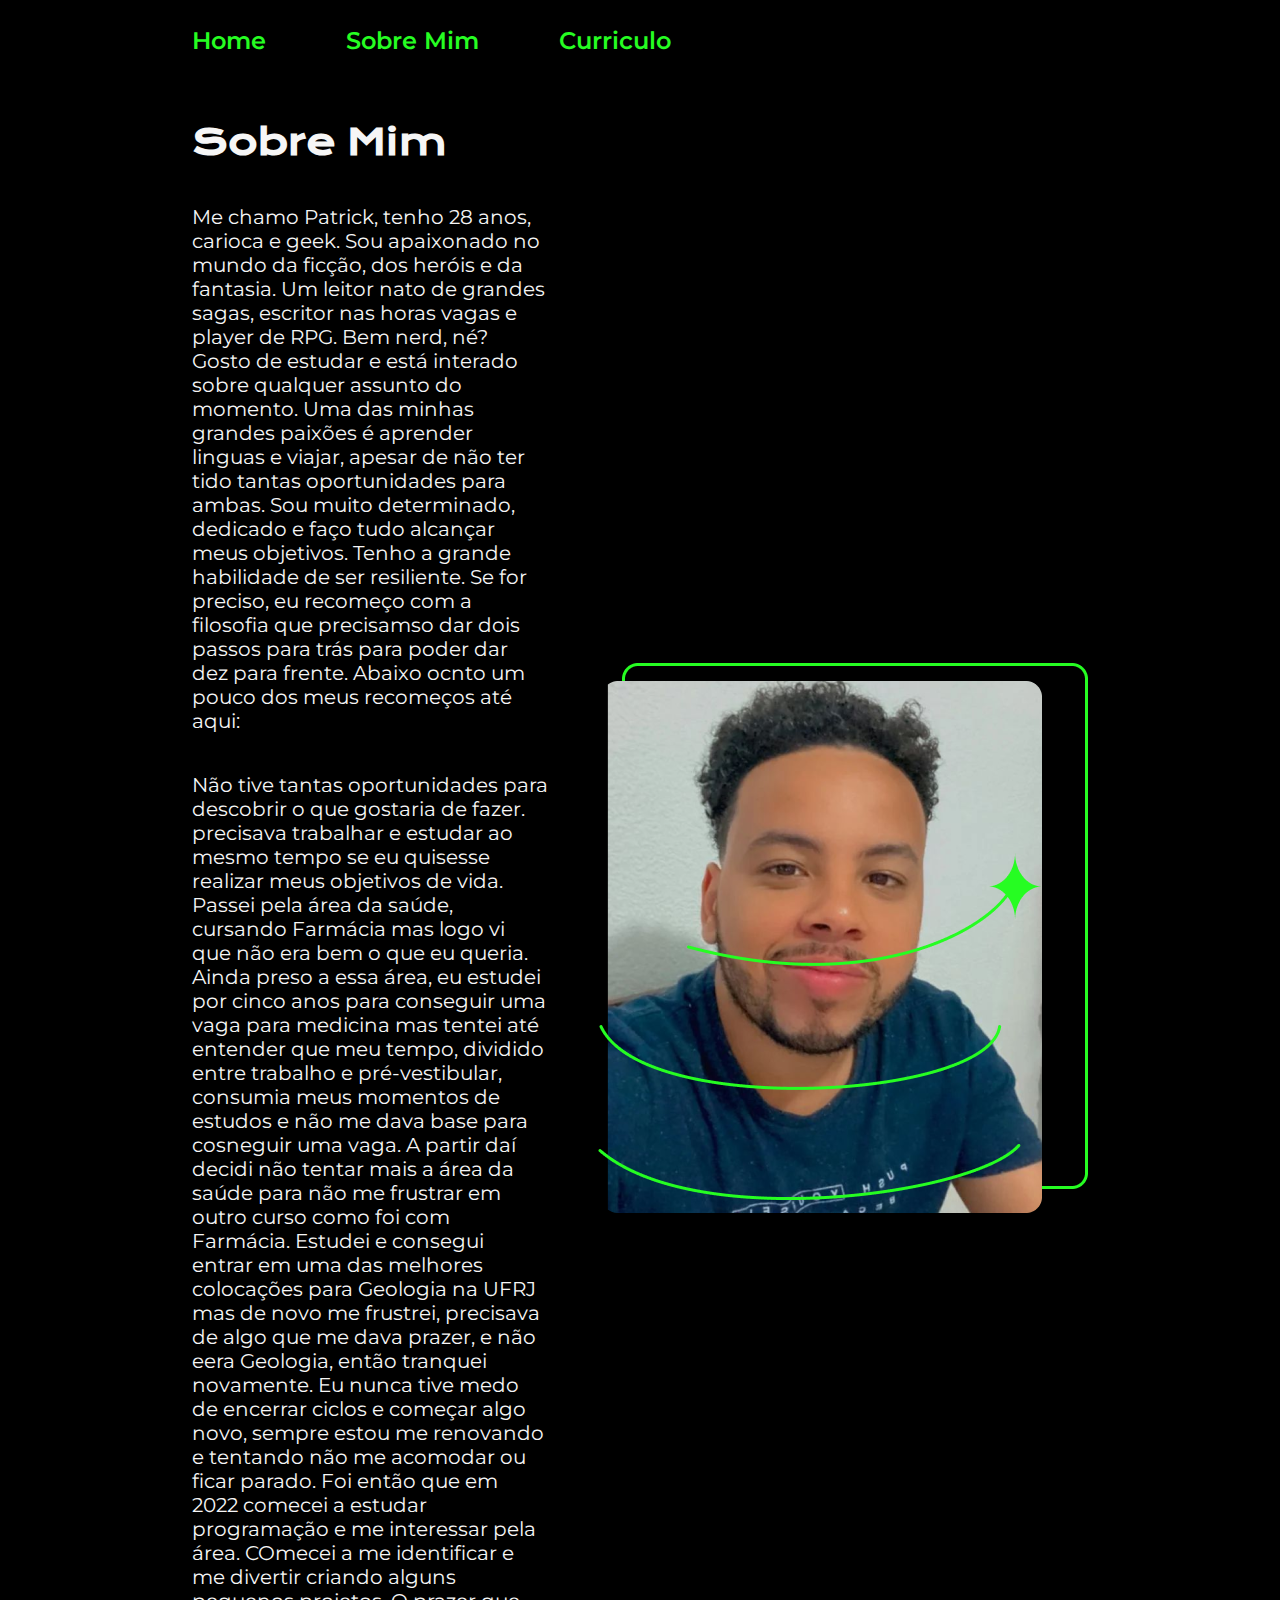
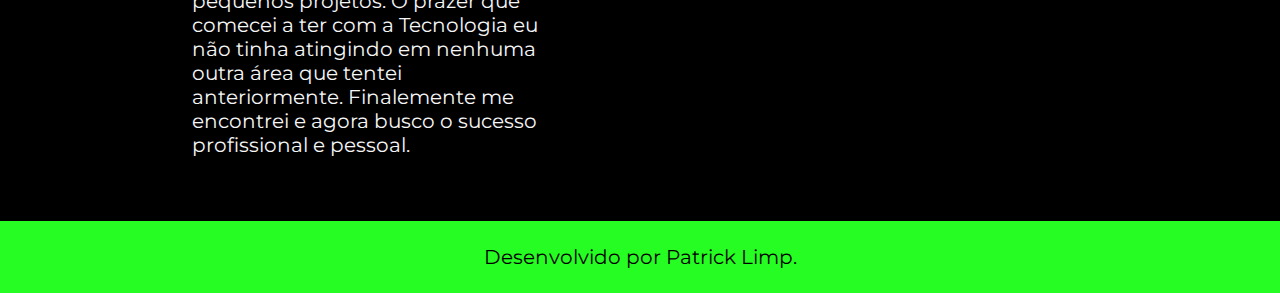
==== about.html @ e4c04f75 "Atualização" ====
<!DOCTYPE html>
<html lang="pt-br">
<head>
    <meta charset="UTF-8">
    <meta http-equiv="X-UA-Compatible" content="IE=edge">
    <meta name="viewport" content="width=device-width, initial-scale=1.0">
    <link rel="stylesheet" href="estilo/style.css">
    <title>Sobre Mim</title>
</head>
<body>
    <header class="cabecalho">
        <nav class="cabecalho__menu">
            <a class="cabecalho__menu__link" href="index.html">Home</a>
            <a class="cabecalho__menu__link" href="about.html">Sobre Mim</a>
            <a class="cabecalho__menu__link" href="curriculo.html">Curriculo</a>
        </nav>
    </header>
    <main class="apresentacao">
        <section class="apresentacao__conteudo">
            <h1 class="apresentacao__conteudo__titulo">Sobre Mim</h1>
            <p>
                Me chamo Patrick, tenho 28 anos, carioca e geek. Sou apaixonado no mundo da ficção, dos heróis e da fantasia. Um leitor nato de grandes sagas, escritor nas horas vagas e player de RPG. Bem nerd, né?
                Gosto de estudar e está interado sobre qualquer assunto do momento. Uma das minhas grandes paixões é aprender linguas e viajar, apesar de não ter tido tantas oportunidades para ambas. Sou muito determinado, dedicado e faço tudo alcançar meus objetivos. Tenho a grande habilidade de ser resiliente. Se for preciso, eu recomeço com a filosofia que precisamso dar dois passos para trás para poder dar dez para frente. Abaixo ocnto um pouco dos meus recomeços até aqui:
            </p>
            <p>
                Não tive tantas oportunidades para descobrir o que gostaria de fazer. precisava trabalhar e estudar ao mesmo tempo se eu quisesse realizar meus objetivos de vida. Passei pela área da saúde, cursando Farmácia mas logo vi que não era bem o que eu queria. Ainda preso a essa área, eu estudei por cinco anos para conseguir uma vaga para medicina mas tentei até entender que meu tempo, dividido entre trabalho e pré-vestibular, consumia meus momentos de estudos e não me dava base para cosneguir uma vaga. A partir daí decidi não tentar mais a área da saúde para não me frustrar em outro curso como foi com Farmácia.
                Estudei e consegui entrar em uma das melhores colocações para Geologia na UFRJ mas de novo me frustrei, precisava de algo que me dava prazer, e não eera Geologia, então tranquei novamente. Eu nunca tive medo de encerrar ciclos e começar algo novo, sempre estou me renovando e tentando não me acomodar ou ficar parado. 
                Foi então que em 2022 comecei a estudar programação e me interessar pela área. COmecei a me identificar e me divertir criando alguns pequenos projetos. O prazer que comecei a ter com a Tecnologia eu não tinha atingindo em nenhuma outra área que tentei anteriormente. Finalemente me encontrei e agora busco o sucesso profissional e pessoal.
            </p>
        </section>
        <img src="assets/imagem.png" alt="Foto de Patrick">
    </main>
    <footer class="rodape">
        <p>Desenvolvido por Patrick Limp.</p>
    </footer>
</body>
</html>
---- estilo/style.css ----
@import url('https://fonts.googleapis.com/css2?family=Krona+One&family=Parisienne&display=swap');
@import url('https://fonts.googleapis.com/css2?family=Montserrat:wght@400;600&display=swap');

*{
    margin: 0;
    padding: 0;
}

body {
    background-color: black;
    box-sizing: border-box;
    color: #F6F6F6;
    /* height: 100vh; */
}

strong {
    color: #26FD22;
}

.cabecalho {
    padding: 2% 0% 0% 15%;
}

.cabecalho__menu{
    font-family: 'Montserrat', sans-serif;
    font-weight: 600;
    font-size: 24px;
    display: flex;
    gap: 80px;
    
}

.cabecalho__menu__link {
    text-decoration: none;
    color: #26FD22;
}

.apresentacao {
    padding: 5% 15%;
    display: flex;
    align-items: center;
    justify-content: space-between;
    gap: 50px;
    
}

.apresentacao__conteudo {
    width: 615px;
    display: flex;
    flex-direction: column;
    gap: 40px;
}

.apresentacao__conteudo__titulo {
    font-size: 36px;
    font-family: 'Krona One', sans-serif;
}

p {
    font-size: 20px;
    font-family: 'Montserrat', sans-serif;
    
}

div {
    display: flex;
    flex-direction: column;
    justify-content: space-between;
    align-items: center;
    gap: 32px;
}

.subtitulo {
    font-family: 'Krona One', sans-serif;
    font-weight: 400;
    font-size: 24px;
}

.redessociais {
    /* background-color: #26FD22; */
    width: 380px;
    border: 2px solid #26FD22;
    text-align: center;
    display: flex;
    justify-content: center;
    align-items: center;
    gap: 16px;
    border-radius: 8px;
    font-size: 24px;
    padding: 21.5px 0;
    text-decoration: none;
    color: #F6F6F6;
    font-family: 'Montserrat', sans-serif;
    font-weight: 600;
}

a:hover {
    background-color: #272727;
}

.rodape {
    background-color: #26FD22;
    color: #000000;
    padding: 24px;
    text-align: center;
    font-family: 'Montserrat', sans-serif;
    font-size: 24px;
    font-weight: 400;

}
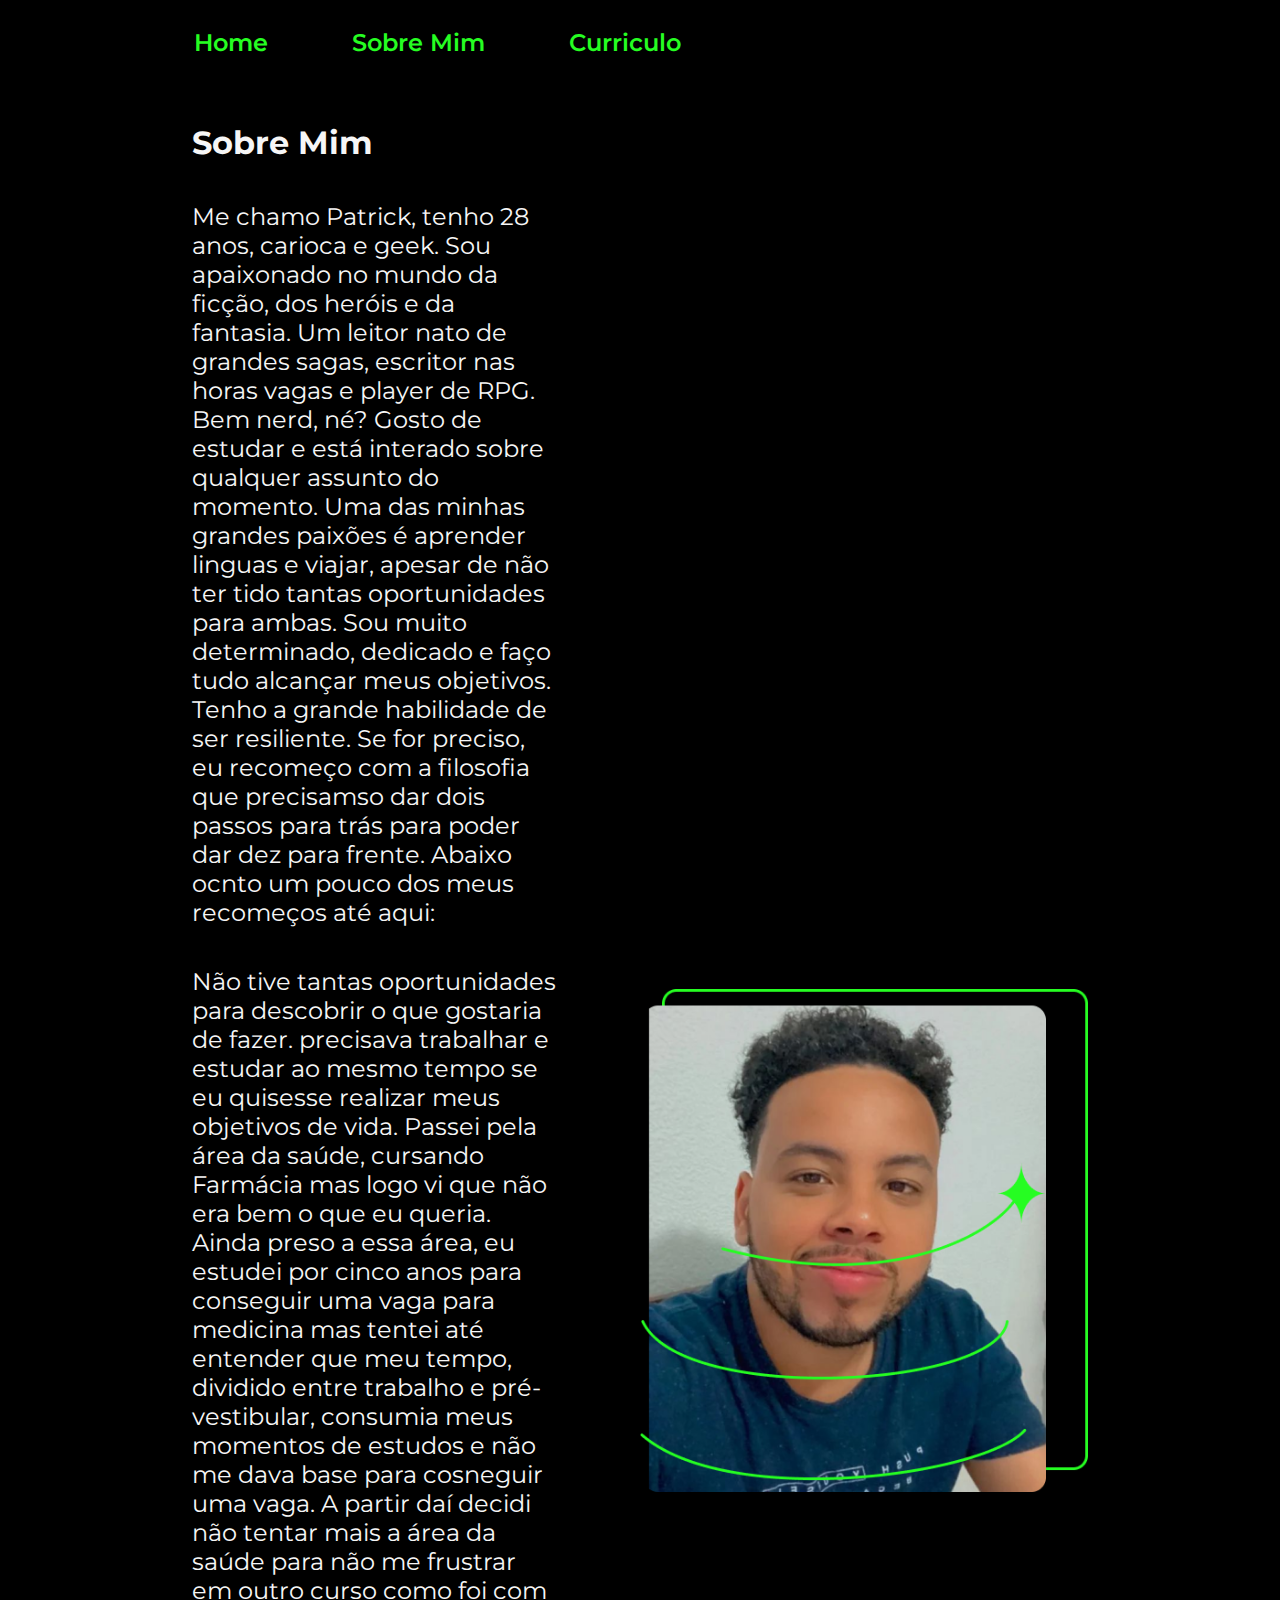
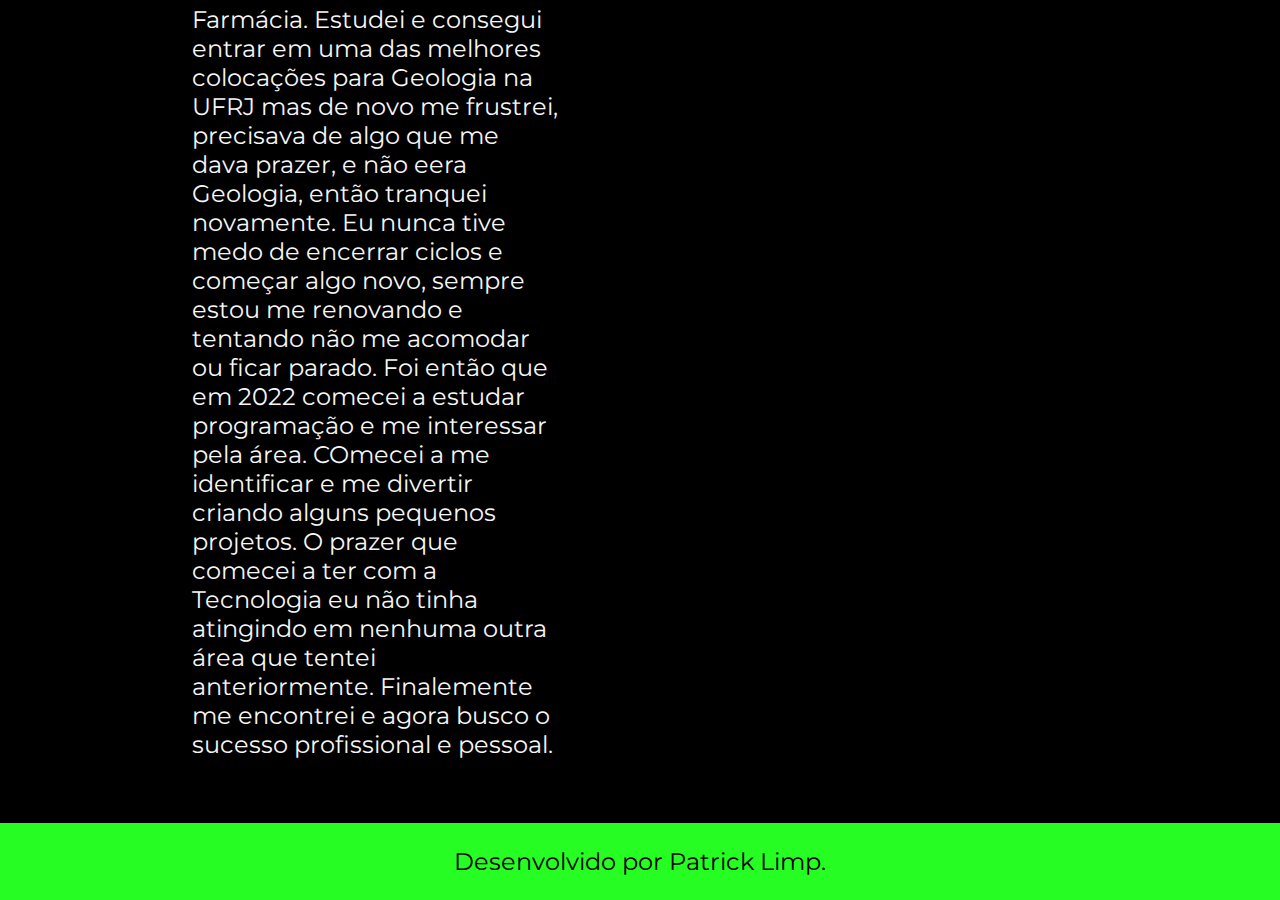
==== commit 12b84b88: "Responsividade" ====
--- a/about.html
+++ b/about.html
@@ -9,10 +9,10 @@
 </head>
 <body>
     <header class="cabecalho">
-        <nav class="cabecalho__menu">
-            <a class="cabecalho__menu__link" href="index.html">Home</a>
-            <a class="cabecalho__menu__link" href="about.html">Sobre Mim</a>
-            <a class="cabecalho__menu__link" href="curriculo.html">Curriculo</a>
+        <nav class="menu">
+            <a class="menu__link" href="index.html">Home</a>
+            <a class="menu__link" href="about.html">Sobre Mim</a>
+            <a class="menu__link" href="curriculo.html">Curriculo</a>
         </nav>
     </header>
     <main class="apresentacao">
@@ -28,7 +28,7 @@
                 Foi então que em 2022 comecei a estudar programação e me interessar pela área. COmecei a me identificar e me divertir criando alguns pequenos projetos. O prazer que comecei a ter com a Tecnologia eu não tinha atingindo em nenhuma outra área que tentei anteriormente. Finalemente me encontrei e agora busco o sucesso profissional e pessoal.
             </p>
         </section>
-        <img src="assets/imagem.png" alt="Foto de Patrick">
+        <img class="imagem" src="assets/imagem.png" alt="Foto de Patrick">
     </main>
     <footer class="rodape">
         <p>Desenvolvido por Patrick Limp.</p>
--- a/estilo/style.css
+++ b/estilo/style.css
@@ -1,5 +1,16 @@
 @import url('https://fonts.googleapis.com/css2?family=Krona+One&family=Parisienne&display=swap');
 @import url('https://fonts.googleapis.com/css2?family=Montserrat:wght@400;600&display=swap');
+
+:root{
+    --cor-primaria: #000000;
+    --cor-secundaria: #f6f6f6;
+    --cor-terciaria: #26fd22;
+    --cor-hover: #272727;
+
+    --fonte-primaria: 'Montserrat', sans-serif;
+    --fonte-secundaria: 'Krona One', sans-serif;
+}
+
 
 *{
     margin: 0;
@@ -7,32 +18,33 @@
 }
 
 body {
-    background-color: black;
+    background-color: var(--cor-primaria);
     box-sizing: border-box;
-    color: #F6F6F6;
+    color: var(--cor-secundaria);
+    font-family: var(--fonte-primaria);
     /* height: 100vh; */
 }
 
-strong {
-    color: #26FD22;
+.destaque {
+    color: var(--cor-terciaria)
 }
 
 .cabecalho {
     padding: 2% 0% 0% 15%;
 }
 
-.cabecalho__menu{
-    font-family: 'Montserrat', sans-serif;
+.menu{
     font-weight: 600;
-    font-size: 24px;
+    font-size: 1.5rem;
     display: flex;
     gap: 80px;
     
 }
 
-.cabecalho__menu__link {
+.menu__link {
     text-decoration: none;
-    color: #26FD22;
+    color: var(--cor-terciaria);
+    padding: 2px;
 }
 
 .apresentacao {
@@ -40,29 +52,28 @@
     display: flex;
     align-items: center;
     justify-content: space-between;
-    gap: 50px;
+    gap: 82px;
     
 }
 
 .apresentacao__conteudo {
-    width: 615px;
+    width: 50%;
     display: flex;
     flex-direction: column;
     gap: 40px;
 }
 
-.apresentacao__conteudo__titulo {
-    font-size: 36px;
-    font-family: 'Krona One', sans-serif;
+.titulo {
+    font-size: 2.25rem;
+    font-family: var(--fonte-secundaria);
 }
 
 p {
-    font-size: 20px;
-    font-family: 'Montserrat', sans-serif;
+    font-size: 1.5rem;
     
 }
 
-div {
+.boxredes {
     display: flex;
     flex-direction: column;
     justify-content: space-between;
@@ -71,40 +82,98 @@
 }
 
 .subtitulo {
-    font-family: 'Krona One', sans-serif;
+    font-family: var(--fonte-secundaria);
     font-weight: 400;
-    font-size: 24px;
+    font-size: 1.5rem;
 }
 
 .redessociais {
     /* background-color: #26FD22; */
-    width: 380px;
-    border: 2px solid #26FD22;
+    width: 50%;
+    border: 2px solid var(--cor-terciaria);
     text-align: center;
     display: flex;
     justify-content: center;
     align-items: center;
     gap: 16px;
     border-radius: 8px;
-    font-size: 24px;
+    font-size: 1.5rem;
     padding: 21.5px 0;
     text-decoration: none;
-    color: #F6F6F6;
-    font-family: 'Montserrat', sans-serif;
+    color: var(--cor-secundaria);
     font-weight: 600;
 }
 
 a:hover {
-    background-color: #272727;
+    background-color: var(--cor-hover);
+    border-radius: 8px;
+}
+
+.imagem {
+    width: 50%;
 }
 
 .rodape {
-    background-color: #26FD22;
-    color: #000000;
+    background-color: var(--cor-terciaria);
+    color: var(--cor-primaria);
     padding: 24px;
     text-align: center;
-    font-family: 'Montserrat', sans-serif;
-    font-size: 24px;
+    font-size: 1.5rem;
     font-weight: 400;
 
+}
+
+@media (max-width: 1024px){
+    
+    .cabecalho {
+        padding: 10%;
+
+    }
+    
+
+    .menu {
+        justify-content: center;
+        
+    }
+
+    
+    
+    .apresentacao {
+        flex-direction: column-reverse;
+        padding: 5%;
+    }
+
+    .apresentacao__conteudo {
+        width: auto;
+    }
+
+    .imagem {
+        width: 75%;
+    }
+
+    .redessociais {
+        font-size: 1rem;
+        
+    }
+
+    .rodape {
+        width: auto;
+        font-size: 1rem;
+    }
+}
+
+@media (max-width: 700px) {
+   
+    .menu__link{
+        font-size: 1rem;
+    }
+
+    .rodape {
+        width: auto;
+        font-size: 1rem;
+    }
+
+    .redessociais {
+        font-size: 1rem;
+    }
 }